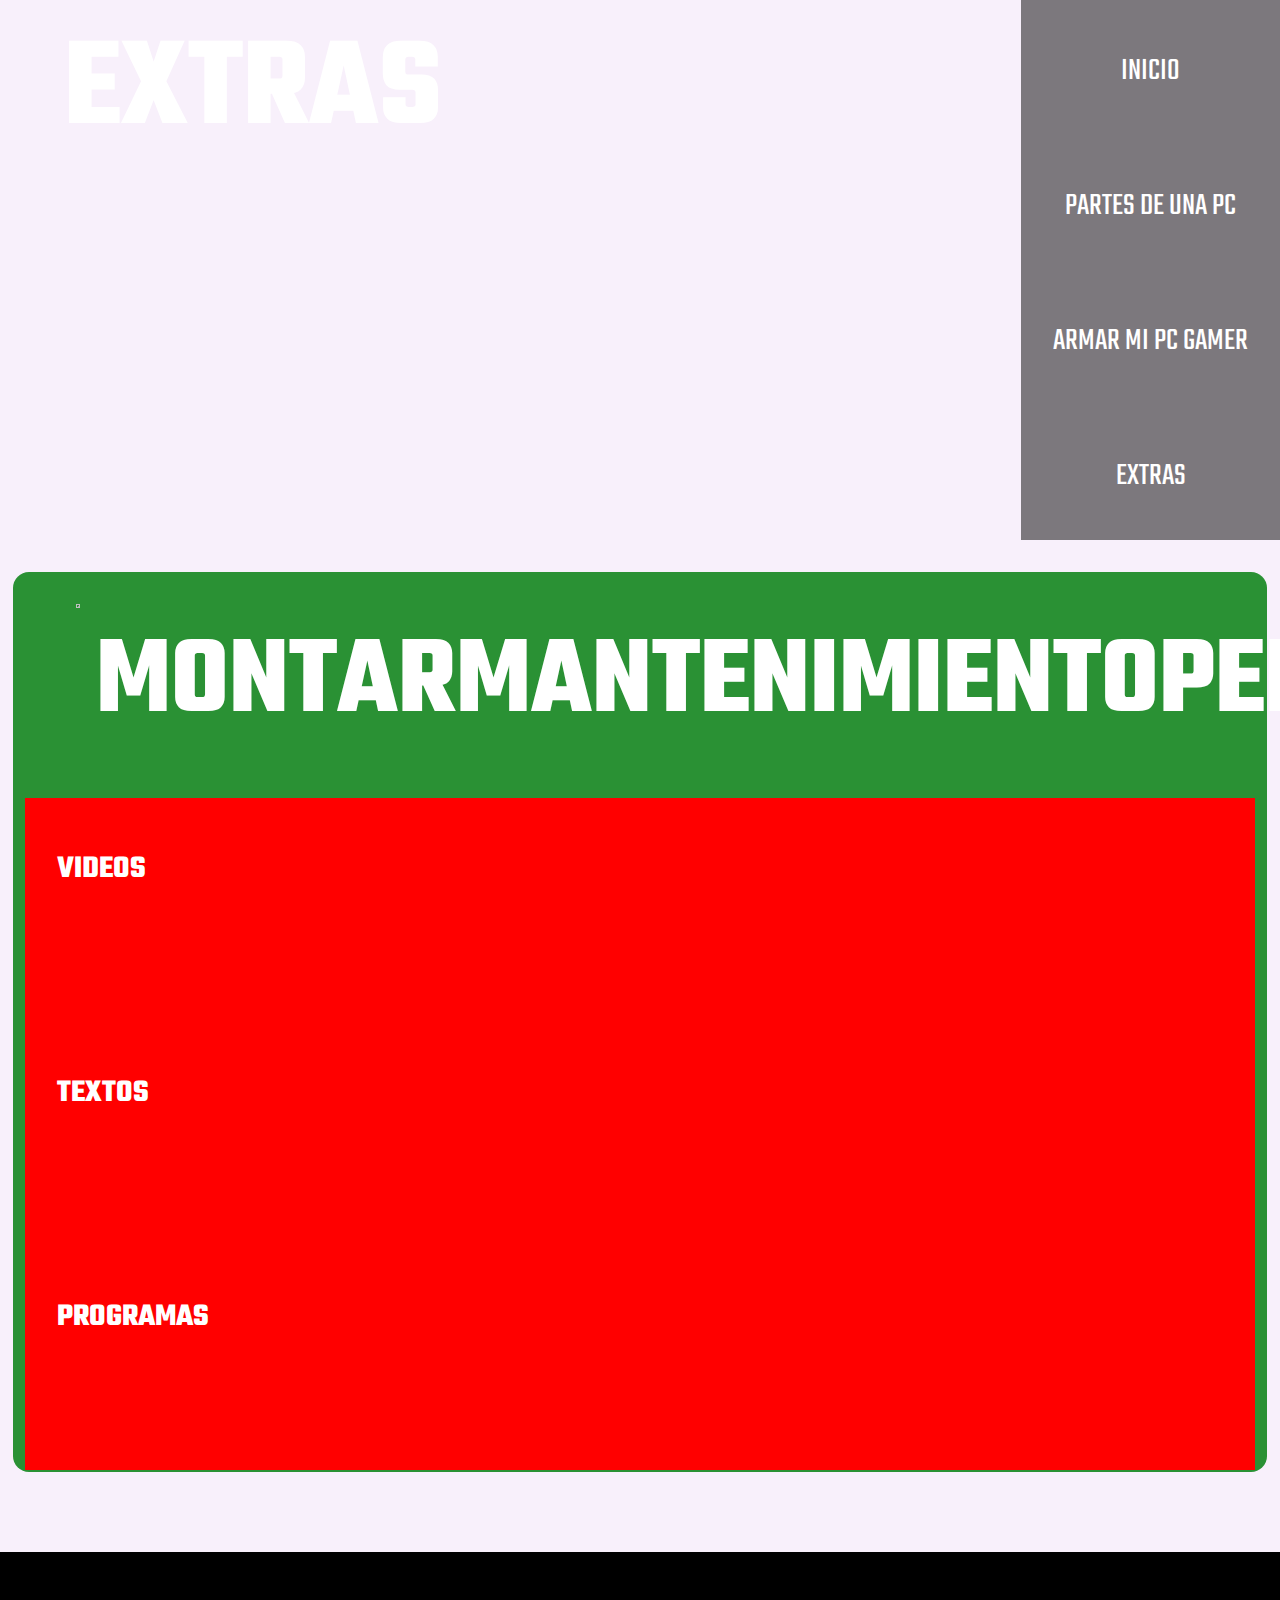
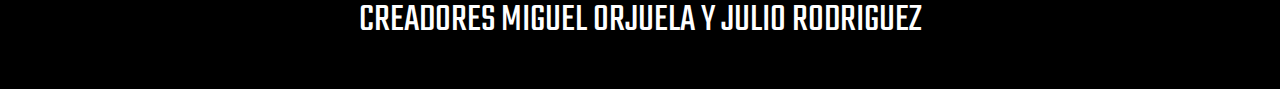
==== cuarto.html @ 9454dfa4 "avanzando en pagina 4" ====
<html>
<head>
    <title>CONSTRUYENDO MI PC</title>
    <link rel="stylesheet" type="text/css" href="estilos/SASS/estilo_cuarto.css">
    <link href="https://fonts.googleapis.com/css?family=Teko" rel="stylesheet">
    <meta charset="utf-8">
    <meta name="viewport" content="width=device-width, initial-scale=1.0">
</head>
<body>
    <header>
        <div class="titulo">
            <h1>EXTRAS</h1>
        </div>
        <div class="menu">
              <ul>
                <li><a href="index.html">INICIO</a></li>	
                <li><a href="segundo.html">PARTES DE UNA PC</a></li>
                <li><a href="tercero.html">ARMAR MI PC GAMER</a></li>
                <li><a href="cuarto.html">EXTRAS</a></li>
              </ul>
        </div>
    </header>
    <section class="padre">
        <div class="titulo">
            <img src="imagenes/left-arrow.png" class="devolver">
            <h1 class="montar">MONTAR</h1>
            <h1 class="mantenimiento">MANTENIMIENTO</h1>
            <h1 class="perifericos">PERIFERICOS</h1>
            <img src="imagenes/right-arrow.png" class="siguiente">
        </div>
        <div class="informacion">
            <div class="info_montar">
                <div class="videos">
                    <div class="titulo">
                        <h1>VIDEOS</h1>
                    </div>
                    <div class="cosas"></div>
                </div>
                <div class="textos">
                    <div class="titulo">
                        <h1>TEXTOS</h1>
                    </div>
                    <div class="cosas"></div>
                </div>
                <div class="programas">
                    <div class="titulo">
                        <h1>PROGRAMAS</h1>
                    </div>
                    <div class="cosas"></div>
                </div>
            </div>
            <div class="info_mantenimiento"></div>
            <div class="info_perifericos"></div>
        </div>
    </section>
    <footer>
        <p>CREADORES MIGUEL ORJUELA Y JULIO RODRIGUEZ</p>
    </footer>
    <script src="js/jquery-3.3.1.min.js"></script>
    <script src="js/js_cuarto.js"></script>
</body>
</html>
---- estilos/SASS/estilo_cuarto.css ----
* {
  margin: 0%;
}

body {
  font-family: 'Teko', sans-serif;
  color: white;
  background-color: #F8F0FB;
}

header {
  display: -webkit-box;
  display: -ms-flexbox;
  display: flex;
  background-image: url(../../imagenes/fondos/fondo4.jpg);
  width: 100%;
  height: 60%;
  background-size: cover;
  background-position: center;
}

header .titulo {
  display: -webkit-box;
  display: -ms-flexbox;
  display: flex;
  width: 50%;
  height: 80%;
  font-size: 4em;
  margin-top: 0em;
  margin-left: 1em;
  color: white;
}

header .menu {
  display: -webkit-inline-box;
  display: -ms-inline-flexbox;
  display: inline-flex;
  width: 90%;
  height: 100%;
  -webkit-box-pack: end;
      -ms-flex-pack: end;
          justify-content: flex-end;
  font-size: 2em;
  text-align: center;
}

header .menu ul {
  margin: 0em;
  padding: 0em;
  background-color: rgba(0, 0, 0, 0.5);
}

header .menu ul li {
  height: 25%;
  display: block;
}

header .menu ul li a {
  height: 35%;
  color: white;
  display: -webkit-box;
  display: -ms-flexbox;
  display: flex;
  padding: 1.5em 1em;
  text-decoration: none;
  -webkit-box-pack: center;
      -ms-flex-pack: center;
          justify-content: center;
  -webkit-transition-duration: .5s;
          transition-duration: .5s;
}

header .menu ul li a:hover {
  background-color: #2a9134;
}

.padre {
  display: -webkit-box;
  display: -ms-flexbox;
  display: flex;
  -webkit-box-orient: vertical;
  -webkit-box-direction: normal;
      -ms-flex-direction: column;
          flex-direction: column;
  width: 98%;
  margin: auto;
  border-radius: 1em;
  height: 100%;
  margin-top: 2em;
  -webkit-box-pack: center;
      -ms-flex-pack: center;
          justify-content: center;
  background: #2a9134;
}

.padre .titulo {
  margin: auto;
  margin-top: 2em;
  display: -webkit-inline-box;
  display: -ms-inline-flexbox;
  display: inline-flex;
  width: 90%;
  height: 10em;
}

.padre .titulo .devolver, .padre .titulo .siguiente {
  display: -webkit-box;
  display: -ms-flexbox;
  display: flex;
  width: 10%;
  -webkit-transition-duration: 0.5s;
          transition-duration: 0.5s;
}

.padre .titulo .devolver:hover, .padre .titulo .siguiente:hover {
  -webkit-transform: scale(1.2);
          transform: scale(1.2);
}

.padre .titulo .montar, .padre .titulo .mantenimiento, .padre .titulo .perifericos {
  display: -webkit-box;
  display: -ms-flexbox;
  display: flex;
  width: 80%;
  -webkit-box-pack: center;
      -ms-flex-pack: center;
          justify-content: center;
  -webkit-box-align: center;
      -ms-flex-align: center;
          align-items: center;
  font-size: 7em;
}

.padre .informacion {
  display: -webkit-box;
  display: -ms-flexbox;
  display: flex;
  width: 98%;
  margin: auto;
  margin-top: 2em;
}

.padre .informacion .info_montar {
  display: -webkit-box;
  display: -ms-flexbox;
  display: flex;
  -webkit-box-orient: vertical;
  -webkit-box-direction: normal;
      -ms-flex-direction: column;
          flex-direction: column;
  width: 100%;
  background-color: red;
}

.padre .informacion .info_montar .videos, .padre .informacion .info_montar .textos, .padre .informacion .info_montar .programas {
  margin: 1em;
  margin-left: 2em;
}

footer {
  background: black;
  padding: 1em;
  font-size: 2.5em;
  text-align: center;
  margin-top: 2em;
}

@media screen and (max-width: 1100px) {
  header {
    -webkit-box-orient: vertical;
    -webkit-box-direction: reverse;
        -ms-flex-direction: column-reverse;
            flex-direction: column-reverse;
  }
  header .titulo {
    display: -webkit-box;
    display: -ms-flexbox;
    display: flex;
    width: 34.2%;
    font-size: 3em;
    -webkit-box-pack: center;
        -ms-flex-pack: center;
            justify-content: center;
    -webkit-box-align: center;
        -ms-flex-align: center;
            align-items: center;
    text-align: center;
    padding: 0em 1em;
    margin-left: 6.5em;
    margin-top: 3em;
  }
  header .menu {
    display: -webkit-inline-box;
    display: -ms-inline-flexbox;
    display: inline-flex;
    width: 100%;
    height: 31%;
  }
  header .menu ul {
    width: 100%;
    height: 2.3em;
  }
  header .menu ul li {
    display: -webkit-inline-box;
    display: -ms-inline-flexbox;
    display: inline-flex;
    -webkit-box-align: center;
        -ms-flex-align: center;
            align-items: center;
    margin: 0.4em;
  }
}
/*# sourceMappingURL=estilo_cuarto.css.map */
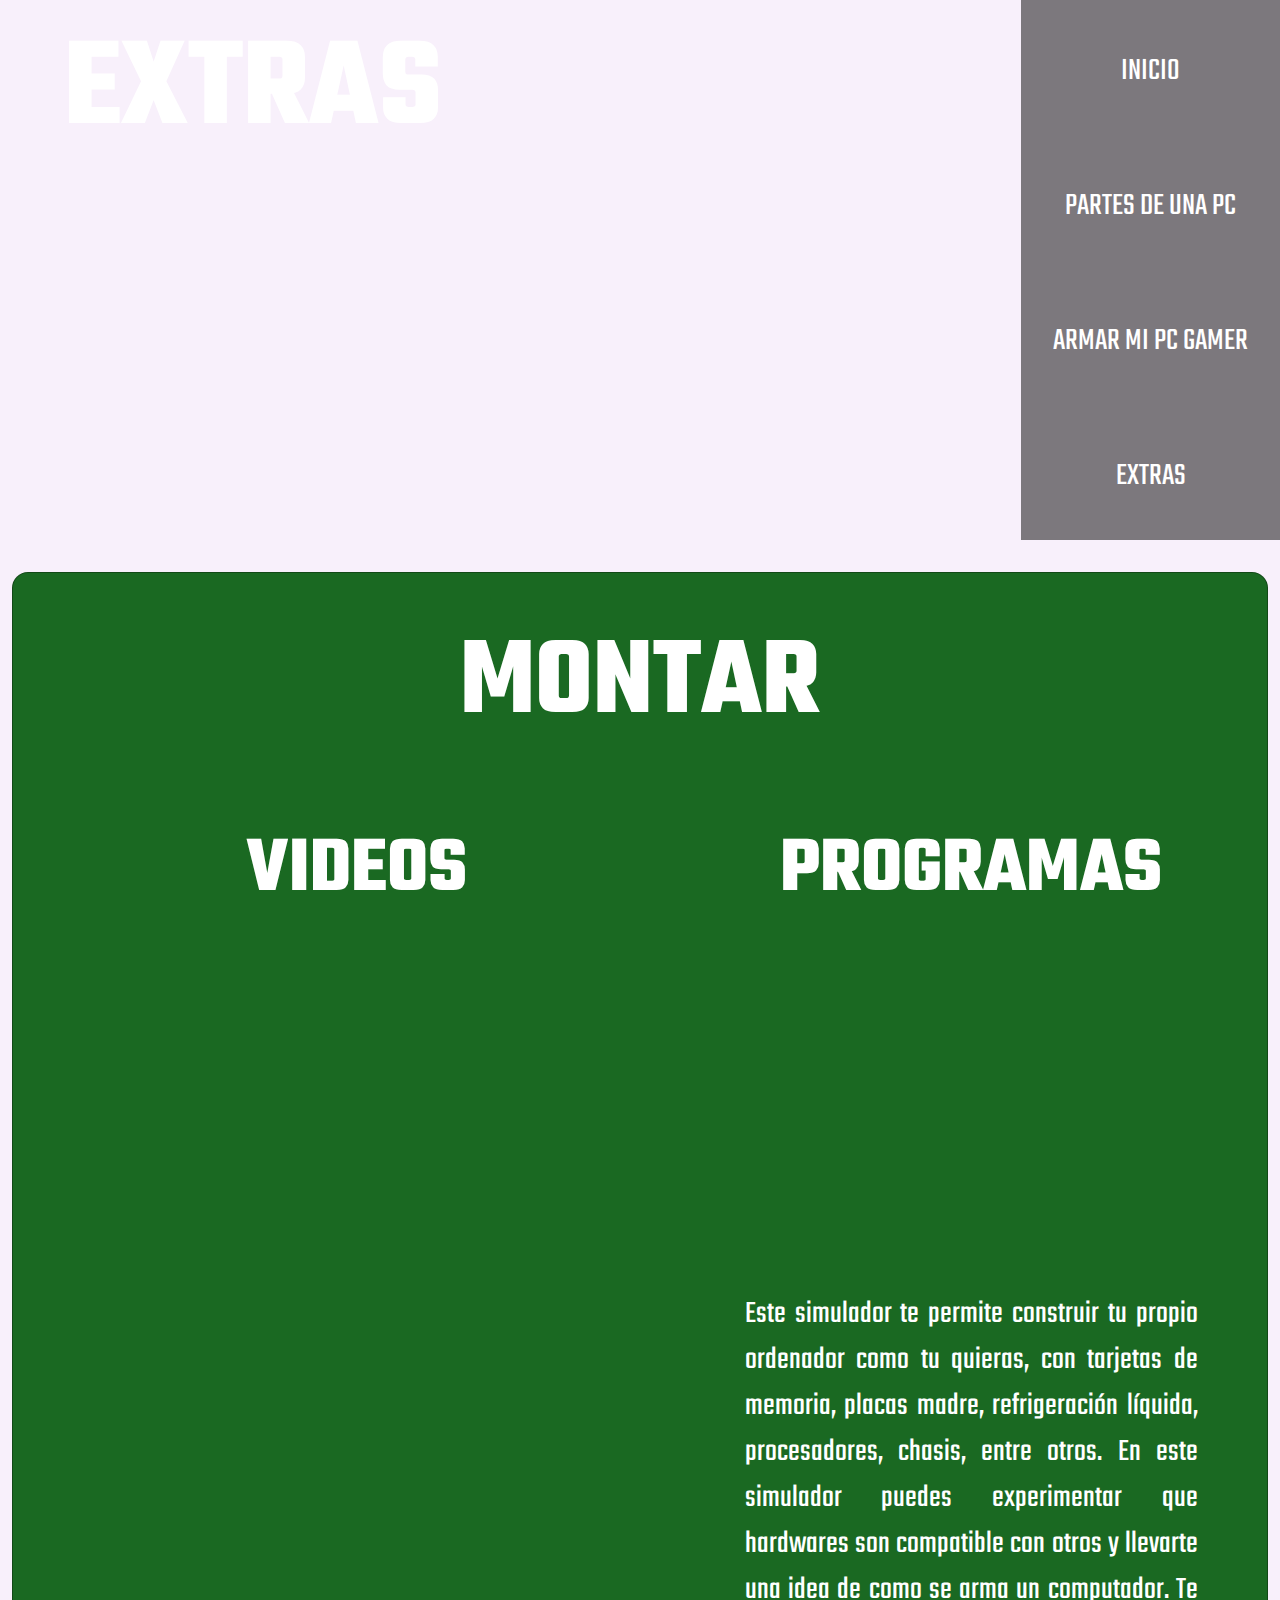
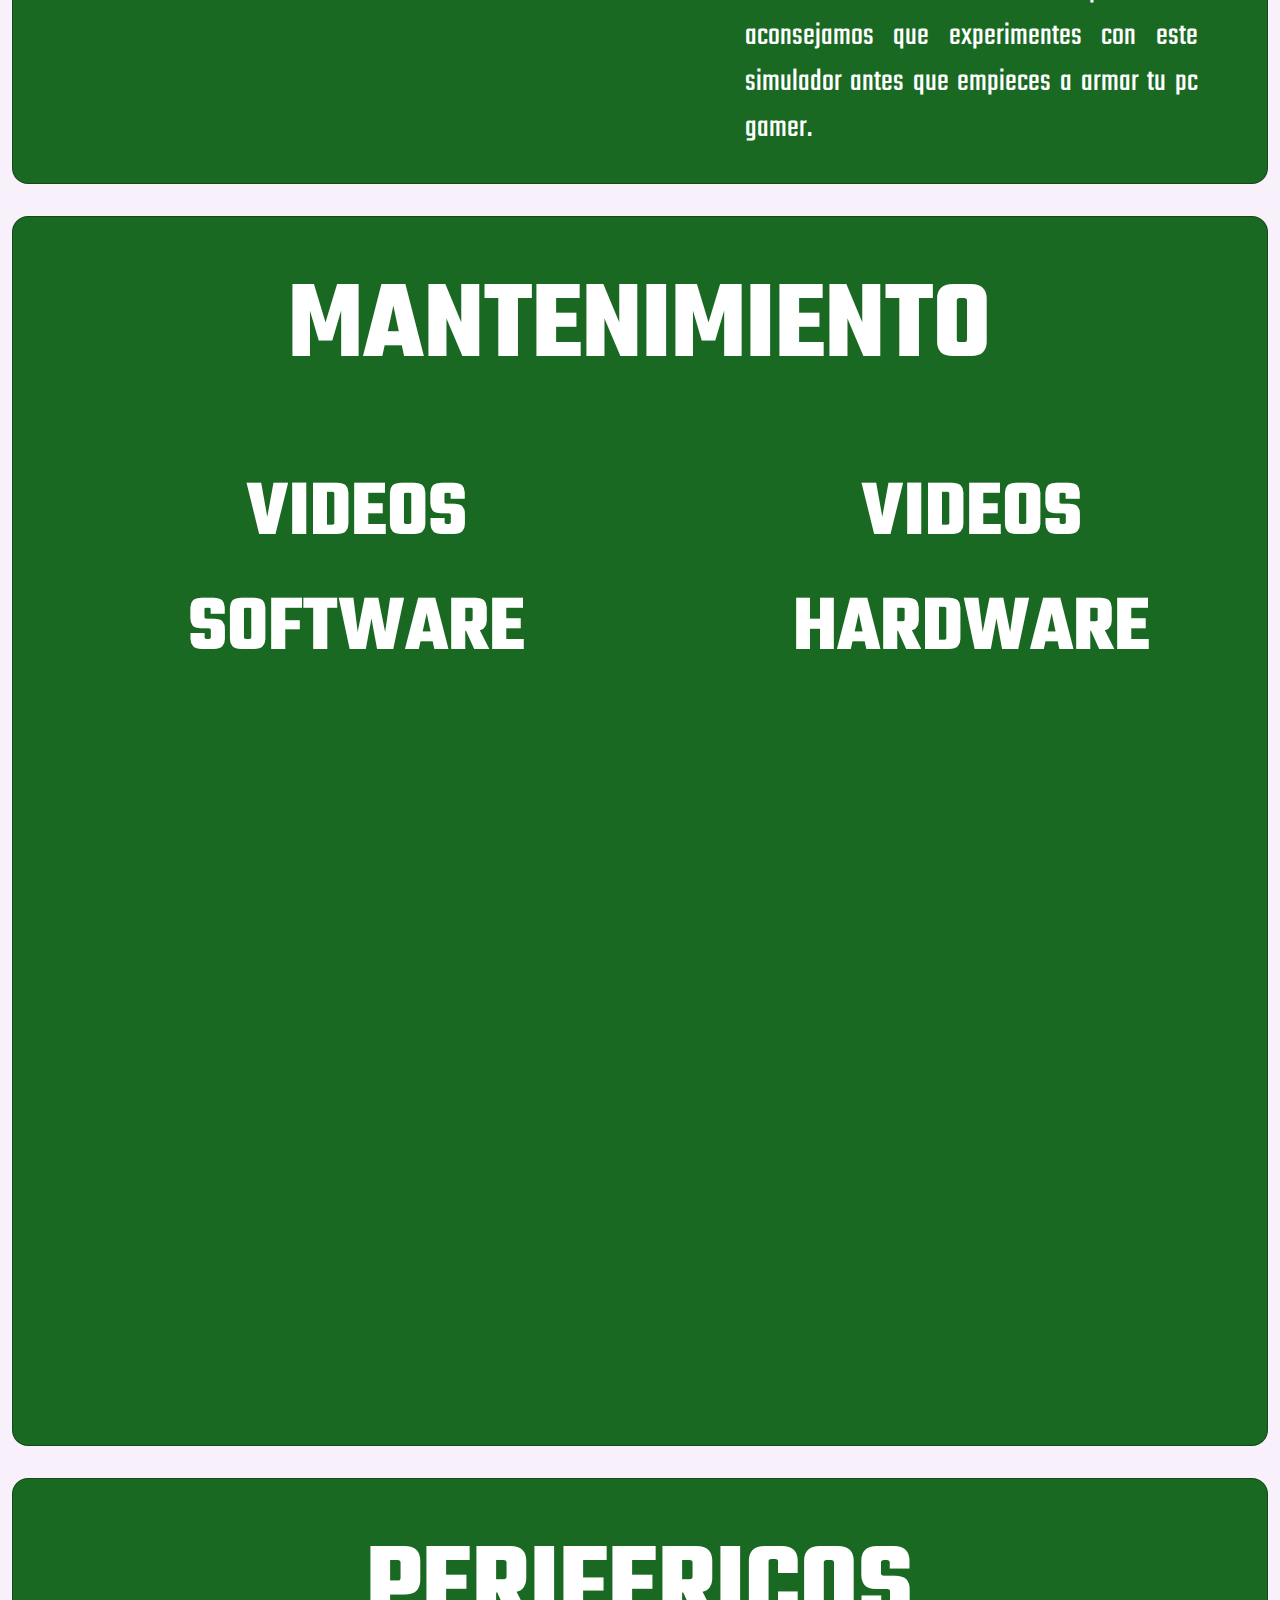
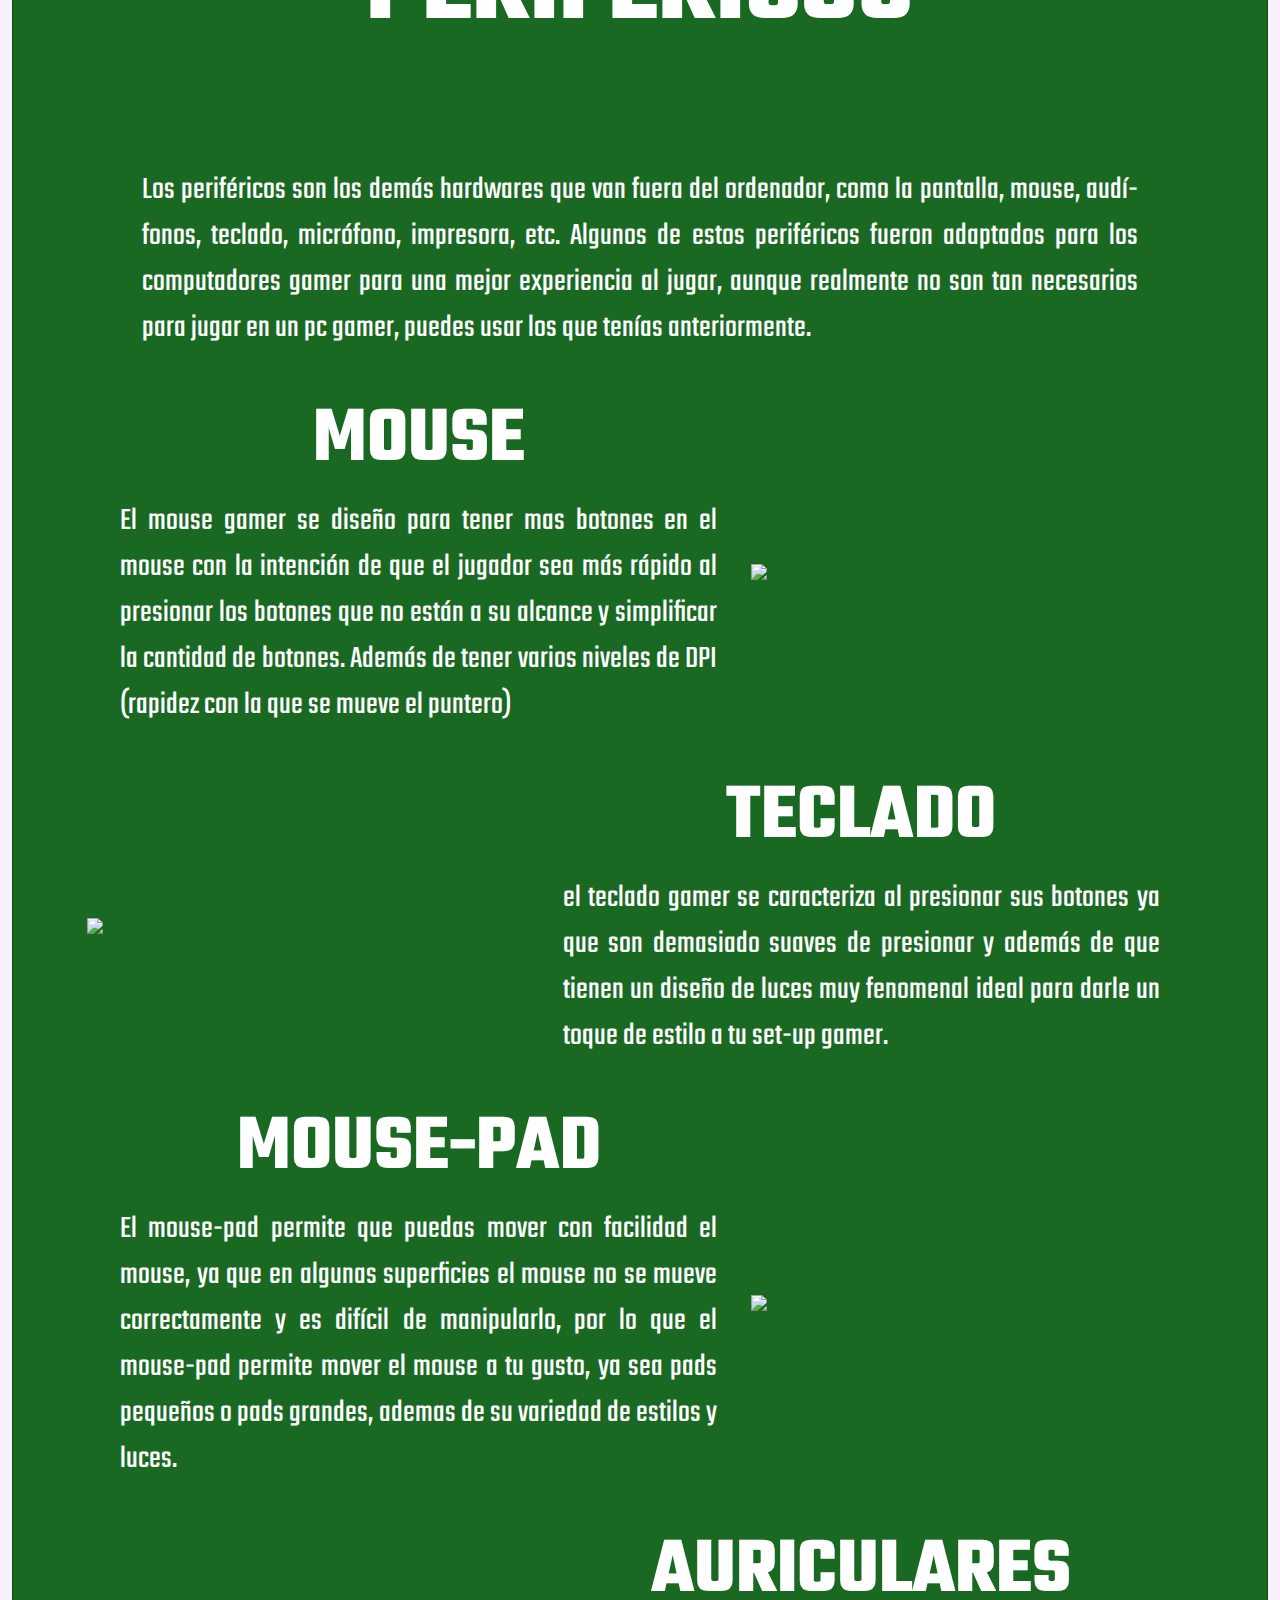
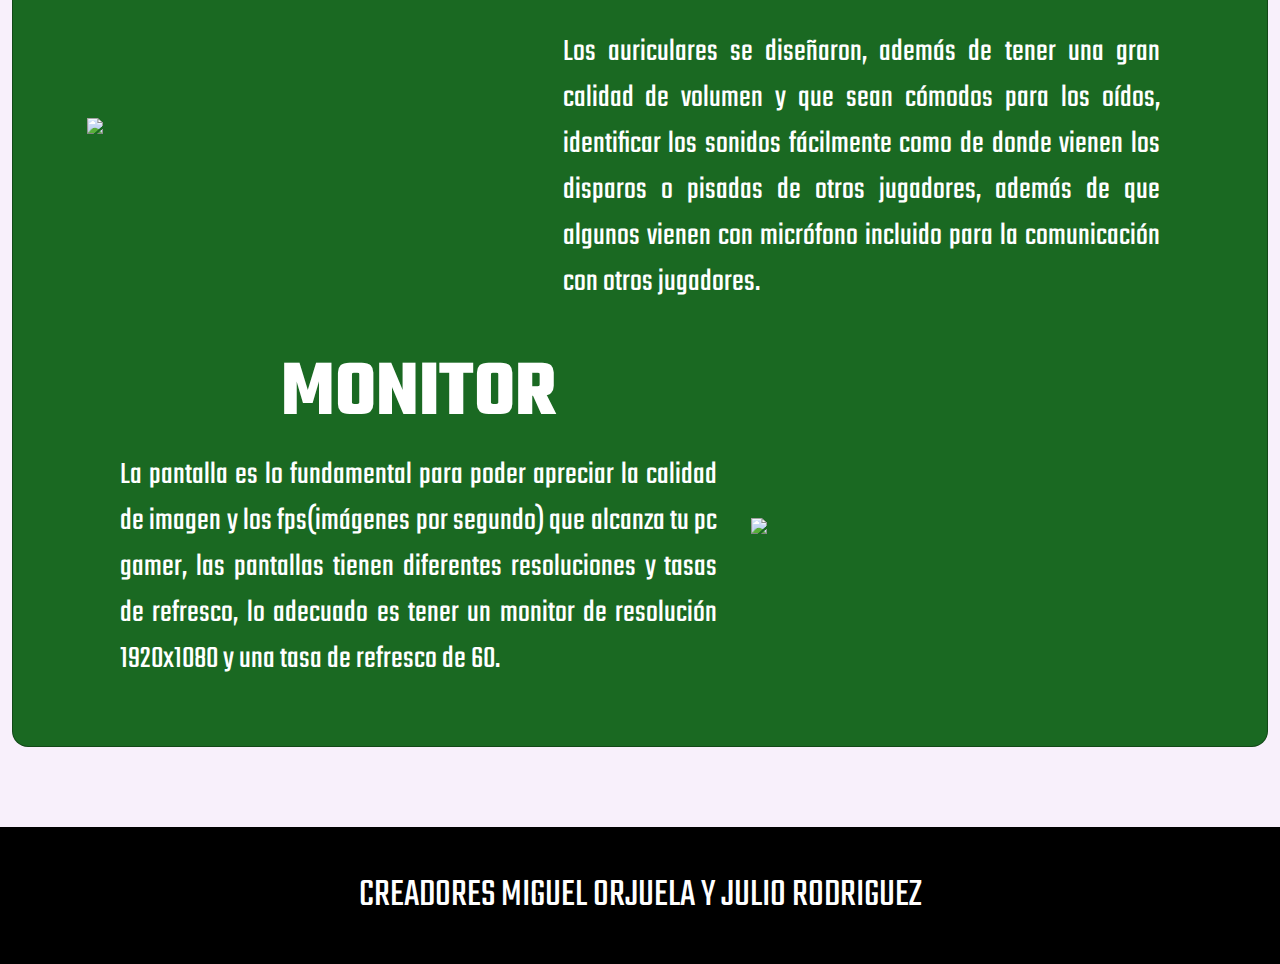
==== commit a7b6bf07: "responsives de pagina 1 2 y 4 terminados, paginas al 100% ya solo falta pagina 3" ====
--- a/cuarto.html
+++ b/cuarto.html
@@ -22,41 +22,148 @@
     </header>
     <section class="padre">
         <div class="titulo">
-            <img src="imagenes/left-arrow.png" class="devolver">
-            <h1 class="montar">MONTAR</h1>
-            <h1 class="mantenimiento">MANTENIMIENTO</h1>
-            <h1 class="perifericos">PERIFERICOS</h1>
-            <img src="imagenes/right-arrow.png" class="siguiente">
+            <h1>MONTAR</h1>
         </div>
         <div class="informacion">
             <div class="info_montar">
                 <div class="videos">
-                    <div class="titulo">
+                    <div class="titulo2">
                         <h1>VIDEOS</h1>
                     </div>
-                    <div class="cosas"></div>
-                </div>
-                <div class="textos">
-                    <div class="titulo">
-                        <h1>TEXTOS</h1>
+                    <div class="cosas">
+                        <iframe height="315" src="https://www.youtube.com/embed/nvHuZkKRcSU" frameborder="0" allow="accelerometer; autoplay; encrypted-media; gyroscope; picture-in-picture" allowfullscreen ></iframe>
+                        <iframe height="315" src="https://www.youtube.com/embed/ACo243C5tNk" frameborder="0" allow="accelerometer; autoplay; encrypted-media; gyroscope; picture-in-picture" allowfullscreen ></iframe>
                     </div>
-                    <div class="cosas"></div>
                 </div>
                 <div class="programas">
-                    <div class="titulo">
+                    <div class="titulo2">
                         <h1>PROGRAMAS</h1>
                     </div>
-                    <div class="cosas"></div>
+                    <div class="cosas">
+                        <iframe height="315" src="https://www.youtube.com/embed/rq9IAJ7YulQ" frameborder="0" allow="accelerometer; autoplay; encrypted-media; gyroscope; picture-in-picture" allowfullscreen></iframe>
+                        <p>Este simulador te permite construir tu 
+                            propio ordenador como tu quieras, con 
+                            tarjetas de memoria, placas madre, 
+                            refrigeración lí­quida, procesadores, 
+                            chasis, entre otros. En este simulador 
+                            puedes experimentar que hardwares son 
+                            compatible con otros y llevarte una idea 
+                            de como se arma un computador. Te aconsejamos 
+                            que experimentes con este simulador antes que 
+                            empieces a armar tu pc gamer.</p>   
+                    </div>
                 </div>
             </div>
-            <div class="info_mantenimiento"></div>
-            <div class="info_perifericos"></div>
+        </div>
+    </section>
+    <section class="padre">
+        <div class="titulo">
+            <h1>MANTENIMIENTO</h1>
+        </div>
+        <div class="informacion">
+            <div class="info_mantenimiento">
+                <div class="videos">
+                    <div class="titulo2">
+                        <h1>VIDEOS SOFTWARE</h1>
+                    </div>
+                    <div class="cosas">
+                        <iframe width="560" height="315" src="https://www.youtube.com/embed/OKlMJ5eJnJQ" frameborder="0" allow="accelerometer; autoplay; encrypted-media; gyroscope; picture-in-picture" allowfullscreen></iframe>
+                        <iframe width="560" height="315" src="https://www.youtube.com/embed/VYzR9yIy3Po" frameborder="0" allow="accelerometer; autoplay; encrypted-media; gyroscope; picture-in-picture" allowfullscreen></iframe>
+                    </div>
+                </div>
+                <div class="programas">
+                    <div class="titulo2">
+                        <h1>VIDEOS HARDWARE</h1>
+                    </div>
+                    <div class="cosas">
+                        <iframe width="560" height="315" src="https://www.youtube.com/embed/PnY6ybTPCLM" frameborder="0" allow="accelerometer; autoplay; encrypted-media; gyroscope; picture-in-picture" allowfullscreen></iframe>
+                        <iframe width="560" height="315" src="https://www.youtube.com/embed/VF1rikmfaUc" frameborder="0" allow="accelerometer; autoplay; encrypted-media; gyroscope; picture-in-picture" allowfullscreen></iframe>
+                    </div>
+                </div>
+            </div>
+        </div>
+    </section>
+    <section class="padre">
+        <div class="titulo">
+            <h1>PERIFERICOS</h1>
+        </div>
+        <div class="informacion">
+            <div class="info_perifericos">
+                <div class="descripcion">
+                    <div class="titulo3">
+                        <P>Los periféricos son los demás hardwares que van fuera del ordenador, 
+                            como la pantalla, mouse, audí­fonos, teclado, micrófono, impresora, 
+                            etc. Algunos de estos periféricos fueron adaptados para los computadores 
+                            gamer para una mejor experiencia al jugar, aunque realmente no son tan 
+                            necesarios para jugar en un pc gamer, puedes usar los que tenías anteriormente.</P>
+                    </div>
+                </div>
+                <div class="cosas">
+                    <div class="mouse">
+                        <div class="titulo3">
+                            <h1>MOUSE</h1>
+                            <P>El mouse gamer se diseño para tener mas botones en el mouse con la intención de 
+                            que el jugador sea más rápido al presionar los botones que no están a su alcance y 
+                            simplificar la cantidad de botones. Además de tener varios niveles de DPI (rapidez 
+                            con la que se mueve el puntero)</P>
+                        </div>
+                        <div class="imagen">
+                            <img src="imagenes/perifericos/mouse.png">
+                        </div>
+                    </div>
+                    <div class="teclado">
+                        <div class="imagen">
+                            <img src="imagenes/perifericos/teclado.png">
+                        </div>
+                        <div class="titulo3">
+                            <h1>TECLADO</h1>
+                            <P>el teclado gamer se caracteriza al presionar sus botones ya que son demasiado 
+                            suaves de presionar y además de que tienen un diseño de luces muy fenomenal ideal 
+                            para darle un toque de estilo a tu set-up gamer.</P>
+                        </div>
+                    </div>
+                    <div class="mouse-pad">
+                        <div class="titulo3">
+                            <h1>MOUSE-PAD</h1>
+                            <P>El mouse-pad permite que puedas mover con facilidad el mouse, ya que en algunas 
+                            superficies el mouse no se mueve correctamente y es difícil de manipularlo, por lo 
+                            que el mouse-pad permite mover el mouse a tu gusto, ya sea pads pequeños o pads 
+                            grandes, ademas de su variedad de estilos y luces.</P>
+                        </div>
+                        <div class="imagen">
+                            <img src="imagenes/perifericos/pad.png">
+                        </div>
+                    </div>
+                    <div class="auriculares">
+                        <div class="imagen">
+                            <img src="imagenes/perifericos/audi.png">
+                        </div>
+                        <div class="titulo3">
+                            <h1>AURICULARES</h1>
+                            <P>Los auriculares se diseñaron, además de tener una gran calidad de volumen y 
+                            que sean cómodos para los oídos, identificar los sonidos fácilmente como de 
+                            donde vienen los disparos o pisadas de otros jugadores, además de que algunos 
+                            vienen con micrófono incluido para la comunicación con otros jugadores.</P>
+                        </div>
+                    </div>
+                    <div class="monitor">
+                        <div class="titulo3">
+                            <h1>MONITOR</h1>
+                            <P>La pantalla es lo fundamental para poder apreciar la calidad de imagen y 
+                            los fps(imágenes por segundo) que alcanza tu pc gamer, las pantallas tienen 
+                            diferentes resoluciones y tasas de refresco, lo adecuado es tener un monitor 
+                            de resolución 1920x1080 y una tasa de refresco de 60.</P>
+                        </div>
+                        <div class="imagen">
+                            <img src="imagenes/perifericos/pantalla.png">
+                        </div>
+                    </div>
+                </div>
+            </div>
         </div>
     </section>
     <footer>
         <p>CREADORES MIGUEL ORJUELA Y JULIO RODRIGUEZ</p>
     </footer>
-    <script src="js/jquery-3.3.1.min.js"></script>
-    <script src="js/js_cuarto.js"></script>
 </body>
 </html>--- a/estilos/SASS/estilo_cuarto.css
+++ b/estilos/SASS/estilo_cuarto.css
@@ -71,7 +71,7 @@
 }
 
 header .menu ul li a:hover {
-  background-color: #2a9134;
+  background-color: #1a6922;
 }
 
 .padre {
@@ -85,12 +85,12 @@
   width: 98%;
   margin: auto;
   border-radius: 1em;
-  height: 100%;
+  border: 0.1em solid rgba(0, 0, 0, 0.301);
   margin-top: 2em;
   -webkit-box-pack: center;
       -ms-flex-pack: center;
           justify-content: center;
-  background: #2a9134;
+  background: #1a6922;
 }
 
 .padre .titulo {
@@ -100,28 +100,14 @@
   display: -ms-inline-flexbox;
   display: inline-flex;
   width: 90%;
-  height: 10em;
-}
-
-.padre .titulo .devolver, .padre .titulo .siguiente {
-  display: -webkit-box;
-  display: -ms-flexbox;
-  display: flex;
-  width: 10%;
-  -webkit-transition-duration: 0.5s;
-          transition-duration: 0.5s;
-}
-
-.padre .titulo .devolver:hover, .padre .titulo .siguiente:hover {
-  -webkit-transform: scale(1.2);
-          transform: scale(1.2);
-}
-
-.padre .titulo .montar, .padre .titulo .mantenimiento, .padre .titulo .perifericos {
-  display: -webkit-box;
-  display: -ms-flexbox;
-  display: flex;
-  width: 80%;
+  height: 15%;
+}
+
+.padre .titulo h1 {
+  display: -webkit-box;
+  display: -ms-flexbox;
+  display: flex;
+  width: 100%;
   -webkit-box-pack: center;
       -ms-flex-pack: center;
           justify-content: center;
@@ -138,9 +124,18 @@
   width: 98%;
   margin: auto;
   margin-top: 2em;
-}
-
-.padre .informacion .info_montar {
+  margin-bottom: 2em;
+  border-radius: 1em;
+}
+
+.padre .informacion .info_montar, .padre .informacion .info_mantenimiento, .padre .informacion .info_perifericos {
+  display: -webkit-box;
+  display: -ms-flexbox;
+  display: flex;
+  width: 100%;
+}
+
+.padre .informacion .info_montar .videos, .padre .informacion .info_montar .programas, .padre .informacion .info_mantenimiento .videos, .padre .informacion .info_mantenimiento .programas, .padre .informacion .info_perifericos .videos, .padre .informacion .info_perifericos .programas {
   display: -webkit-box;
   display: -ms-flexbox;
   display: flex;
@@ -148,13 +143,132 @@
   -webkit-box-direction: normal;
       -ms-flex-direction: column;
           flex-direction: column;
+  width: 50%;
+  margin-left: 3em;
+}
+
+.padre .informacion .info_montar .videos .titulo2, .padre .informacion .info_montar .programas .titulo2, .padre .informacion .info_mantenimiento .videos .titulo2, .padre .informacion .info_mantenimiento .programas .titulo2, .padre .informacion .info_perifericos .videos .titulo2, .padre .informacion .info_perifericos .programas .titulo2 {
+  margin-top: 1em;
+  text-align: center;
+}
+
+.padre .informacion .info_montar .videos .titulo2 h1, .padre .informacion .info_montar .programas .titulo2 h1, .padre .informacion .info_mantenimiento .videos .titulo2 h1, .padre .informacion .info_mantenimiento .programas .titulo2 h1, .padre .informacion .info_perifericos .videos .titulo2 h1, .padre .informacion .info_perifericos .programas .titulo2 h1 {
+  margin: auto;
+  font-size: 5em;
+}
+
+.padre .informacion .info_montar .videos .cosas, .padre .informacion .info_montar .programas .cosas, .padre .informacion .info_mantenimiento .videos .cosas, .padre .informacion .info_mantenimiento .programas .cosas, .padre .informacion .info_perifericos .videos .cosas, .padre .informacion .info_perifericos .programas .cosas {
   width: 100%;
-  background-color: red;
-}
-
-.padre .informacion .info_montar .videos, .padre .informacion .info_montar .textos, .padre .informacion .info_montar .programas {
+  text-align: center;
+}
+
+.padre .informacion .info_montar .videos .cosas iframe, .padre .informacion .info_montar .programas .cosas iframe, .padre .informacion .info_mantenimiento .videos .cosas iframe, .padre .informacion .info_mantenimiento .programas .cosas iframe, .padre .informacion .info_perifericos .videos .cosas iframe, .padre .informacion .info_perifericos .programas .cosas iframe {
+  width: 500;
   margin: 1em;
-  margin-left: 2em;
+  margin-bottom: 2em;
+  -webkit-transition-duration: 0.5s;
+          transition-duration: 0.5s;
+}
+
+.padre .informacion .info_montar .videos .cosas iframe:hover, .padre .informacion .info_montar .programas .cosas iframe:hover, .padre .informacion .info_mantenimiento .videos .cosas iframe:hover, .padre .informacion .info_mantenimiento .programas .cosas iframe:hover, .padre .informacion .info_perifericos .videos .cosas iframe:hover, .padre .informacion .info_perifericos .programas .cosas iframe:hover {
+  -webkit-transform: scale(1.1);
+          transform: scale(1.1);
+}
+
+.padre .informacion .info_montar .videos .cosas p, .padre .informacion .info_montar .programas .cosas p, .padre .informacion .info_mantenimiento .videos .cosas p, .padre .informacion .info_mantenimiento .programas .cosas p, .padre .informacion .info_perifericos .videos .cosas p, .padre .informacion .info_perifericos .programas .cosas p {
+  margin: auto;
+  font-size: 2em;
+  text-align: justify;
+  width: 80%;
+}
+
+.padre .informacion .info_perifericos {
+  display: -webkit-box;
+  display: -ms-flexbox;
+  display: flex;
+  -webkit-box-orient: vertical;
+  -webkit-box-direction: normal;
+      -ms-flex-direction: column;
+          flex-direction: column;
+}
+
+.padre .informacion .info_perifericos .descripcion {
+  width: 100%;
+}
+
+.padre .informacion .info_perifericos .descripcion .titulo3 {
+  display: -webkit-box;
+  display: -ms-flexbox;
+  display: flex;
+  -webkit-box-orient: vertical;
+  -webkit-box-direction: normal;
+      -ms-flex-direction: column;
+          flex-direction: column;
+  width: 90%;
+  margin: auto;
+  margin-bottom: 2em;
+}
+
+.padre .informacion .info_perifericos .descripcion .titulo3 h1 {
+  margin: auto;
+  font-size: 5em;
+}
+
+.padre .informacion .info_perifericos .descripcion .titulo3 P {
+  margin: auto;
+  margin-top: 2em;
+  font-size: 2em;
+  text-align: justify;
+  width: 90%;
+}
+
+.padre .informacion .info_perifericos .cosas .mouse, .padre .informacion .info_perifericos .cosas .teclado, .padre .informacion .info_perifericos .cosas .mouse-pad, .padre .informacion .info_perifericos .cosas .auriculares, .padre .informacion .info_perifericos .cosas .monitor {
+  width: 90%;
+  margin: auto;
+  display: -webkit-box;
+  display: -ms-flexbox;
+  display: flex;
+}
+
+.padre .informacion .info_perifericos .cosas .mouse .titulo3, .padre .informacion .info_perifericos .cosas .teclado .titulo3, .padre .informacion .info_perifericos .cosas .mouse-pad .titulo3, .padre .informacion .info_perifericos .cosas .auriculares .titulo3, .padre .informacion .info_perifericos .cosas .monitor .titulo3 {
+  display: -webkit-box;
+  display: -ms-flexbox;
+  display: flex;
+  -webkit-box-orient: vertical;
+  -webkit-box-direction: normal;
+      -ms-flex-direction: column;
+          flex-direction: column;
+  width: 60%;
+  margin: auto;
+  margin-bottom: 2em;
+}
+
+.padre .informacion .info_perifericos .cosas .mouse .titulo3 h1, .padre .informacion .info_perifericos .cosas .teclado .titulo3 h1, .padre .informacion .info_perifericos .cosas .mouse-pad .titulo3 h1, .padre .informacion .info_perifericos .cosas .auriculares .titulo3 h1, .padre .informacion .info_perifericos .cosas .monitor .titulo3 h1 {
+  margin: auto;
+  font-size: 5em;
+}
+
+.padre .informacion .info_perifericos .cosas .mouse .titulo3 P, .padre .informacion .info_perifericos .cosas .teclado .titulo3 P, .padre .informacion .info_perifericos .cosas .mouse-pad .titulo3 P, .padre .informacion .info_perifericos .cosas .auriculares .titulo3 P, .padre .informacion .info_perifericos .cosas .monitor .titulo3 P {
+  margin: auto;
+  font-size: 2em;
+  text-align: justify;
+  width: 90%;
+}
+
+.padre .informacion .info_perifericos .cosas .mouse .imagen, .padre .informacion .info_perifericos .cosas .teclado .imagen, .padre .informacion .info_perifericos .cosas .mouse-pad .imagen, .padre .informacion .info_perifericos .cosas .auriculares .imagen, .padre .informacion .info_perifericos .cosas .monitor .imagen {
+  width: 40%;
+  margin: auto;
+}
+
+.padre .informacion .info_perifericos .cosas .mouse img, .padre .informacion .info_perifericos .cosas .teclado img, .padre .informacion .info_perifericos .cosas .mouse-pad img, .padre .informacion .info_perifericos .cosas .auriculares img, .padre .informacion .info_perifericos .cosas .monitor img {
+  margin: auto;
+  -webkit-transition-duration: 0.5s;
+          transition-duration: 0.5s;
+}
+
+.padre .informacion .info_perifericos .cosas .mouse img:hover, .padre .informacion .info_perifericos .cosas .teclado img:hover, .padre .informacion .info_perifericos .cosas .mouse-pad img:hover, .padre .informacion .info_perifericos .cosas .auriculares img:hover, .padre .informacion .info_perifericos .cosas .monitor img:hover {
+  -webkit-transform: scale(1.2);
+          transform: scale(1.2);
 }
 
 footer {
@@ -209,5 +323,129 @@
             align-items: center;
     margin: 0.4em;
   }
+  .padre .informacion .info_montar .titulo2, .padre .informacion .info_mantenimiento .titulo2 {
+    width: 90%;
+    margin-left: 2em;
+  }
+  .padre .informacion .info_montar .videos, .padre .informacion .info_montar .programas, .padre .informacion .info_mantenimiento .videos, .padre .informacion .info_mantenimiento .programas {
+    margin-left: 0%;
+    width: 100%;
+  }
+  .padre .informacion .info_montar .videos .cosas iframe, .padre .informacion .info_montar .programas .cosas iframe, .padre .informacion .info_mantenimiento .videos .cosas iframe, .padre .informacion .info_mantenimiento .programas .cosas iframe {
+    width: 90%;
+    height: 31%;
+  }
+  .padre .informacion .info_perifericos .cosas .mouse .imagen img, .padre .informacion .info_perifericos .cosas .auriculares .imagen img, .padre .informacion .info_perifericos .cosas .mouse-pad .imagen img, .padre .informacion .info_perifericos .cosas .teclado .imagen img, .padre .informacion .info_perifericos .cosas .monitor .imagen img {
+    width: 100%;
+  }
+}
+
+@media screen and (max-width: 800px) {
+  header {
+    -webkit-box-orient: vertical;
+    -webkit-box-direction: reverse;
+        -ms-flex-direction: column-reverse;
+            flex-direction: column-reverse;
+    background-size: cover;
+    background-position-y: 0em;
+    background-position-x: -5em;
+  }
+  header .titulo {
+    display: -webkit-box;
+    display: -ms-flexbox;
+    display: flex;
+    width: 45.2%;
+    font-size: 2.5em;
+    -webkit-box-pack: center;
+        -ms-flex-pack: center;
+            justify-content: center;
+    -webkit-box-align: center;
+        -ms-flex-align: center;
+            align-items: center;
+    text-align: center;
+    padding: 0em 1em;
+    margin-left: 2em;
+    margin-top: 5em;
+  }
+  header .menu {
+    display: -webkit-inline-box;
+    display: -ms-inline-flexbox;
+    display: inline-flex;
+    width: 100%;
+    height: 31%;
+  }
+  header .menu ul {
+    width: 100%;
+    height: 1.4em;
+  }
+  header .menu ul li {
+    display: -webkit-inline-box;
+    display: -ms-inline-flexbox;
+    display: inline-flex;
+    -webkit-box-align: center;
+        -ms-flex-align: center;
+            align-items: center;
+    margin: 0.2em;
+    font-size: 0.5em;
+  }
+  .padre .titulo {
+    font-size: 0.7em;
+  }
+  .padre .informacion .info_montar, .padre .informacion .info_mantenimiento {
+    display: -webkit-box;
+    display: -ms-flexbox;
+    display: flex;
+    -webkit-box-orient: vertical;
+    -webkit-box-direction: normal;
+        -ms-flex-direction: column;
+            flex-direction: column;
+    -webkit-box-align: center;
+        -ms-flex-align: center;
+            align-items: center;
+  }
+  .padre .informacion .info_montar .videos, .padre .informacion .info_montar .programas, .padre .informacion .info_mantenimiento .videos, .padre .informacion .info_mantenimiento .programas {
+    margin: auto;
+    width: 95%;
+  }
+  .padre .informacion .info_montar .videos .cosas, .padre .informacion .info_montar .programas .cosas, .padre .informacion .info_mantenimiento .videos .cosas, .padre .informacion .info_mantenimiento .programas .cosas {
+    width: 100%;
+    margin: auto;
+  }
+  .padre .informacion .info_montar .videos .cosas iframe, .padre .informacion .info_montar .programas .cosas iframe, .padre .informacion .info_mantenimiento .videos .cosas iframe, .padre .informacion .info_mantenimiento .programas .cosas iframe {
+    width: 90%;
+    height: 20%;
+  }
+  .padre .informacion .info_perifericos .cosas .mouse, .padre .informacion .info_perifericos .cosas .mouse-pad, .padre .informacion .info_perifericos .cosas .teclado, .padre .informacion .info_perifericos .cosas .monitor, .padre .informacion .info_perifericos .cosas .auriculares {
+    display: -webkit-box;
+    display: -ms-flexbox;
+    display: flex;
+    -webkit-box-orient: vertical;
+    -webkit-box-direction: normal;
+        -ms-flex-direction: column;
+            flex-direction: column;
+    width: 90%;
+  }
+  .padre .informacion .info_perifericos .cosas .mouse .titulo3, .padre .informacion .info_perifericos .cosas .mouse-pad .titulo3, .padre .informacion .info_perifericos .cosas .teclado .titulo3, .padre .informacion .info_perifericos .cosas .monitor .titulo3, .padre .informacion .info_perifericos .cosas .auriculares .titulo3 {
+    width: 90%;
+  }
+  .padre .informacion .info_perifericos .cosas .mouse .titulo3 p, .padre .informacion .info_perifericos .cosas .mouse-pad .titulo3 p, .padre .informacion .info_perifericos .cosas .teclado .titulo3 p, .padre .informacion .info_perifericos .cosas .monitor .titulo3 p, .padre .informacion .info_perifericos .cosas .auriculares .titulo3 p {
+    width: 100%;
+  }
+  .padre .informacion .info_perifericos .cosas .mouse .imagen, .padre .informacion .info_perifericos .cosas .mouse-pad .imagen, .padre .informacion .info_perifericos .cosas .teclado .imagen, .padre .informacion .info_perifericos .cosas .monitor .imagen, .padre .informacion .info_perifericos .cosas .auriculares .imagen {
+    width: 100%;
+  }
+  .padre .informacion .info_perifericos .cosas .mouse .imagen img, .padre .informacion .info_perifericos .cosas .mouse-pad .imagen img, .padre .informacion .info_perifericos .cosas .teclado .imagen img, .padre .informacion .info_perifericos .cosas .monitor .imagen img, .padre .informacion .info_perifericos .cosas .auriculares .imagen img {
+    width: 100%;
+    height: 50%;
+  }
+  .padre .informacion .info_perifericos .cosas .teclado, .padre .informacion .info_perifericos .cosas .auriculares {
+    display: -webkit-box;
+    display: -ms-flexbox;
+    display: flex;
+    -webkit-box-orient: vertical;
+    -webkit-box-direction: reverse;
+        -ms-flex-direction: column-reverse;
+            flex-direction: column-reverse;
+  }
 }
 /*# sourceMappingURL=estilo_cuarto.css.map */